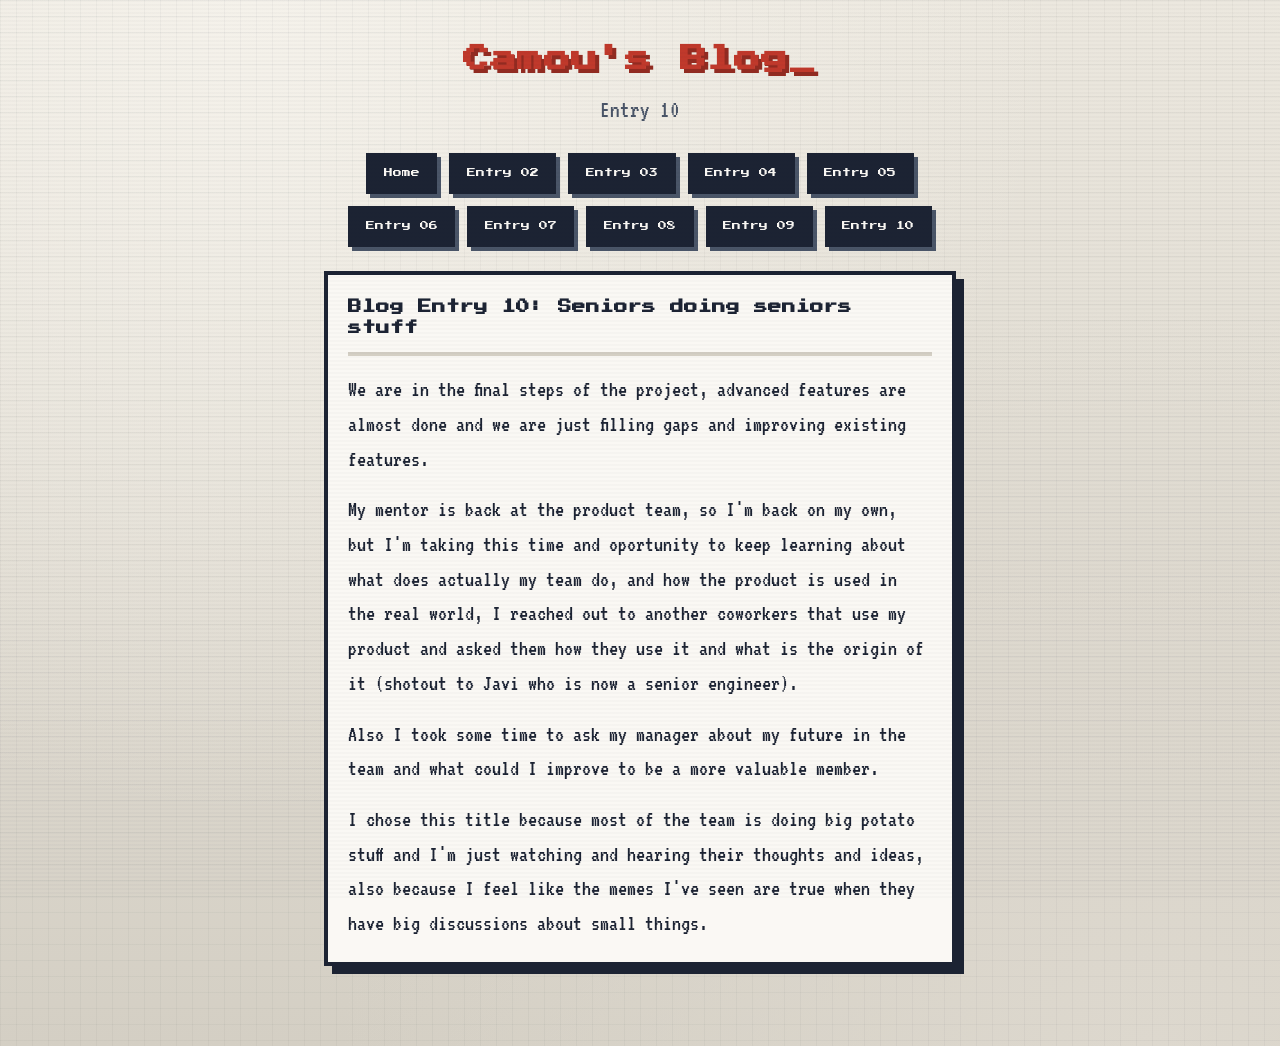
==== entry-10-seniors-being-seniors.html @ 0ce3de6f "entries 9 and 10" ====
<!doctype html>
<html lang="en">
  <head>
    <meta charset="UTF-8" />
    <meta name="viewport" content="width=device-width, initial-scale=1.0" />
    <link rel="stylesheet" href="style.css" />
    <script type="module" src="site.js"></script>
    <title>Entry 09 — Out of the Box | Camou's Blog</title>
  </head>
  <body>
    <header>
      <h1>Camou's Blog</h1>
      <p data-entry-subtitle></p>
    </header>
    <nav class="site-nav" aria-label="Site" data-site-nav></nav>
    <main data-entry-content></main>
  </body>
</html>
---- style.css ----
@import url("https://fonts.googleapis.com/css2?family=Press+Start+2P&family=VT323&display=swap");

:root {
  --bg: #ece8df;
  --bg-deep: #d4cfc4;
  --screen: #faf8f4;
  --ink: #1c2333;
  --muted: #4a5568;
  --accent: #c0392b;
  --accent-dim: #922b21;
  --highlight: #2563eb;
  --pixel: 4px;
  --font-display: "Press Start 2P", cursive;
  --font-body: "VT323", monospace;
}

*,
*::before,
*::after {
  box-sizing: border-box;
}

html {
  scroll-behavior: smooth;
}

body {
  margin: 0;
  min-height: 100vh;
  font-family: var(--font-body);
  font-size: 1.4rem;
  line-height: 1.55;
  color: var(--ink);
  background-color: var(--bg);
  background-image:
    linear-gradient(rgba(28, 35, 51, 0.035) 1px, transparent 1px),
    linear-gradient(90deg, rgba(28, 35, 51, 0.035) 1px, transparent 1px),
    radial-gradient(ellipse at 20% 0%, #f5f2eb 0%, transparent 55%),
    radial-gradient(ellipse at 90% 100%, #ddd8ce 0%, transparent 50%),
    linear-gradient(180deg, var(--bg) 0%, var(--bg-deep) 100%);
  background-size:
    16px 16px,
    16px 16px,
    100% 100%,
    100% 100%,
    100% 100%;
  animation: screen-boot 0.6s ease-out;
}

@keyframes screen-boot {
  from {
    opacity: 0;
    filter: brightness(1.4) contrast(0.8);
  }
  to {
    opacity: 1;
    filter: none;
  }
}

body::before {
  content: "";
  position: fixed;
  inset: 0;
  pointer-events: none;
  z-index: 100;
  background: repeating-linear-gradient(
    0deg,
    transparent,
    transparent 2px,
    rgba(28, 35, 51, 0.018) 2px,
    rgba(28, 35, 51, 0.018) 4px
  );
}

a {
  color: var(--highlight);
  text-decoration-thickness: 2px;
  text-underline-offset: 3px;
  transition: color 0.15s ease, background-color 0.15s ease;
}

a:hover {
  color: var(--accent-dim);
  background-color: rgba(37, 99, 235, 0.1);
}

header {
  max-width: 42rem;
  margin: 0 auto;
  padding: 2.5rem 1.25rem 1.5rem;
  text-align: center;
}

header h1 {
  margin: 0 0 0.75rem;
  font-family: var(--font-display);
  font-size: clamp(1.1rem, 4vw, 1.65rem);
  line-height: 1.5;
  letter-spacing: 0.04em;
  color: var(--accent);
  text-shadow: var(--pixel) var(--pixel) 0 var(--accent-dim);
  animation: title-pop 0.5s ease-out 0.15s both;
}

@keyframes title-pop {
  from {
    transform: translateY(-8px);
    opacity: 0;
  }
  to {
    transform: translateY(0);
    opacity: 1;
  }
}

header h1::after {
  content: "_";
  margin-left: 2px;
  animation: blink 1s steps(1) infinite;
}

@keyframes blink {
  50% {
    opacity: 0;
  }
}

header p {
  margin: 0;
  font-size: 1.5rem;
  color: var(--muted);
  animation: title-pop 0.5s ease-out 0.3s both;
}

.site-nav {
  display: flex;
  flex-wrap: wrap;
  justify-content: center;
  gap: 0.75rem;
  max-width: 42rem;
  margin: 0 auto 1.5rem;
  padding: 0 1.25rem;
}

.site-nav a {
  display: inline-block;
  font-family: var(--font-display);
  font-size: 0.55rem;
  line-height: 1.4;
  padding: 0.65rem 0.85rem;
  color: var(--screen);
  background: var(--ink);
  border: var(--pixel) solid var(--ink);
  box-shadow: var(--pixel) var(--pixel) 0 var(--muted);
  text-decoration: none;
  transition:
    transform 0.1s ease,
    box-shadow 0.1s ease,
    background-color 0.15s ease;
}

.site-nav a:hover {
  color: var(--screen);
  background: var(--accent);
  border-color: var(--accent-dim);
  box-shadow: 2px 2px 0 var(--ink);
  transform: translate(2px, 2px);
}

.site-nav a:active {
  transform: translate(4px, 4px);
  box-shadow: 0 0 0 var(--ink);
}

main {
  max-width: 42rem;
  margin: 0 auto;
  padding: 0 1.25rem 3rem;
}

article {
  margin-bottom: 2rem;
  padding: 1.35rem 1.25rem;
  background: var(--screen);
  border: var(--pixel) solid var(--ink);
  box-shadow: calc(var(--pixel) * 2) calc(var(--pixel) * 2) 0 var(--ink);
  animation: article-in 0.45s ease-out both;
}

article:nth-of-type(1) {
  animation-delay: 0.2s;
}

article:nth-of-type(2) {
  animation-delay: 0.35s;
}

@keyframes article-in {
  from {
    opacity: 0;
    transform: translateY(12px);
  }
  to {
    opacity: 1;
    transform: translateY(0);
  }
}

article h2 {
  margin: 0 0 1rem;
  font-family: var(--font-display);
  font-size: clamp(0.7rem, 2.5vw, 0.85rem);
  line-height: 1.6;
  color: var(--ink);
  border-bottom: var(--pixel) solid var(--bg-deep);
  padding-bottom: 0.75rem;
}

article p {
  margin: 0 0 1rem;
  color: var(--ink);
}

article p:last-child {
  margin-bottom: 0;
}

.linkedin-embed {
  display: block;
  width: 100%;
  max-width: 100%;
  border: 0;
}

.entry-list {
  list-style: none;
  margin: 0;
  padding: 0;
}

.entry-list li {
  margin-bottom: 0.75rem;
}

.entry-list li:last-child {
  margin-bottom: 0;
}

.entry-list a {
  display: block;
  font-family: var(--font-display);
  font-size: 0.6rem;
  line-height: 1.6;
  padding: 0.85rem 1rem;
  color: var(--ink);
  background: var(--bg);
  border: var(--pixel) solid var(--ink);
  box-shadow: var(--pixel) var(--pixel) 0 var(--muted);
  text-decoration: none;
  transition:
    transform 0.1s ease,
    box-shadow 0.1s ease,
    background-color 0.15s ease;
}

.entry-list a:hover {
  color: var(--screen);
  background: var(--highlight);
  border-color: var(--ink);
  box-shadow: 2px 2px 0 var(--ink);
  transform: translate(2px, 2px);
}

.entry-list a span {
  display: block;
  margin-top: 0.35rem;
  font-family: var(--font-body);
  font-size: 1.25rem;
  font-weight: normal;
  color: var(--muted);
}

.entry-list a:hover span {
  color: rgba(250, 248, 244, 0.9);
}

@media (max-width: 480px) {
  body {
    font-size: 1.2rem;
  }

  header {
    padding-top: 1.75rem;
  }

  .site-nav a {
    font-size: 0.5rem;
  }
}
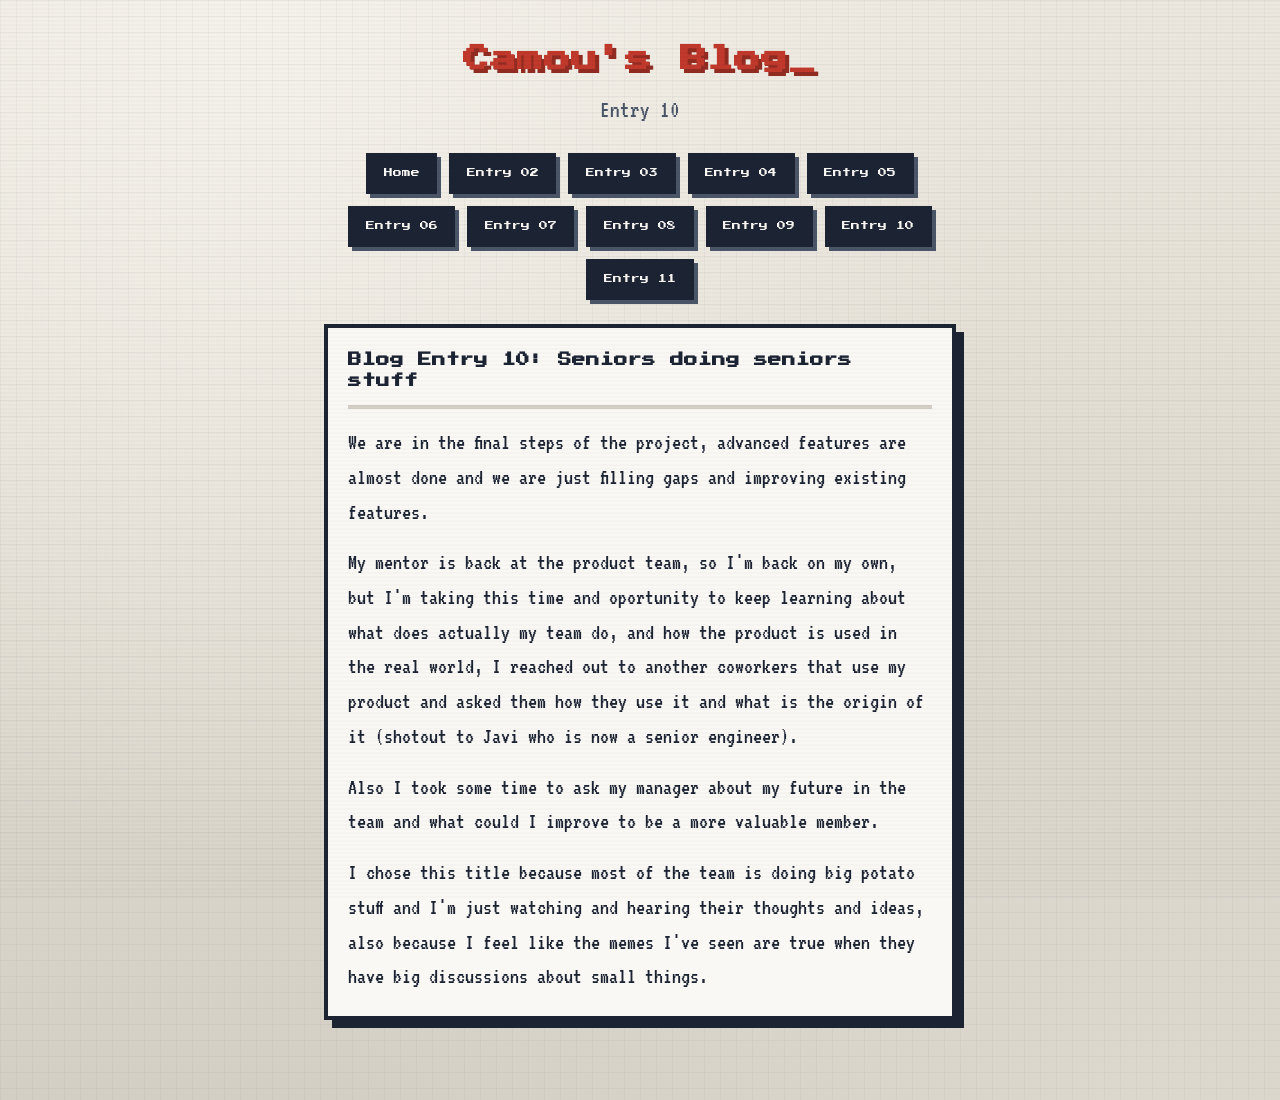
==== commit 0782ab90: "11th entry" ====
--- a/entry-10-seniors-being-seniors.html
+++ b/entry-10-seniors-being-seniors.html
@@ -5,7 +5,7 @@
     <meta name="viewport" content="width=device-width, initial-scale=1.0" />
     <link rel="stylesheet" href="style.css" />
     <script type="module" src="site.js"></script>
-    <title>Entry 09 — Out of the Box | Camou's Blog</title>
+    <title>Entry 10 — Seniors doing seniors stuff | Camou's Blog</title>
   </head>
   <body>
     <header>
--- a/style.css
+++ b/style.css
@@ -77,7 +77,9 @@
   color: var(--highlight);
   text-decoration-thickness: 2px;
   text-underline-offset: 3px;
-  transition: color 0.15s ease, background-color 0.15s ease;
+  transition:
+    color 0.15s ease,
+    background-color 0.15s ease;
 }
 
 a:hover {
@@ -298,3 +300,9 @@
     font-size: 0.5rem;
   }
 }
+
+article img {
+  display: block;
+  max-width: 100%;
+  height: auto;
+}
